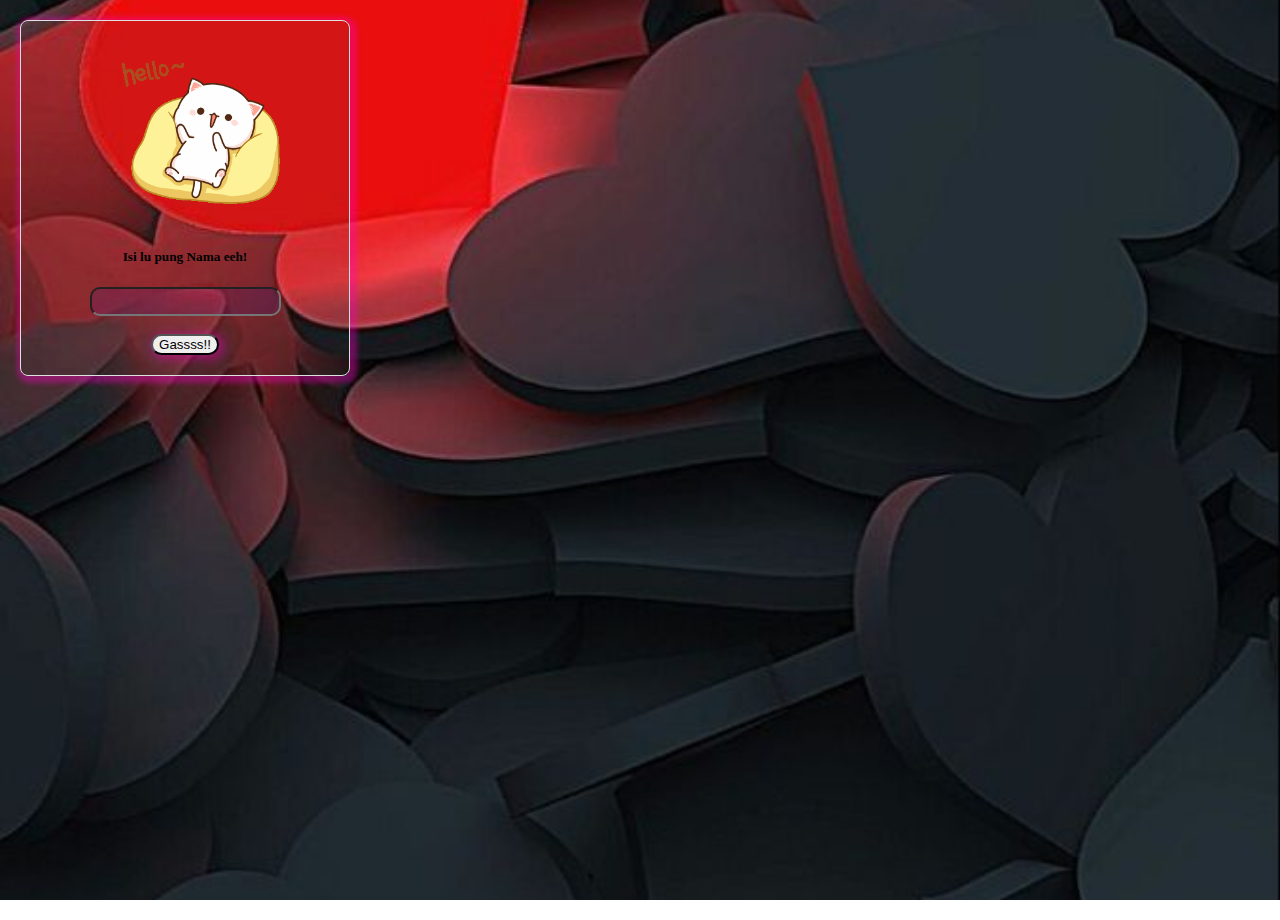
==== index.html @ e777eba9 "initial commit" ====
<!doctype html>
<html lang="en">
  <head>
    <meta charset="utf-8">
    <meta name="viewport" content="width=device-width, initial-scale=1">
    <title>loveyouuuu</title>
    <link href="https://cdn.jsdelivr.net/npm/bootstrap@5.2.3/dist/css/bootstrap.min.css" rel="stylesheet" integrity="sha384-rbsA2VBKQhggwzxH7pPCaAqO46MgnOM80zW1RWuH61DGLwZJEdK2Kadq2F9CUG65" crossorigin="anonymous">
    <link rel="stylesheet" href="style.css">
</head>
  <body class="d-flex justify-content-center align-items-center">
    <div class="card text-center" style="width: 18rem;">
        <div class="card-body">
          <img src="img/cat2.gif" alt="cutecat" class="catimg">
          <br></br>
        <form action="hi.html" method="get">
          <h5 class="card-title text-light">Isi lu pung Nama eeh!</h5>
          <input type="text" id="name" name="name" required class="input">
          <br></br>
          <button type="submit" class="btn btn-dark" href=hi.html>Gassss!!</button>
        </form>
        </div>
      </div>
    <script src="https://cdn.jsdelivr.net/npm/bootstrap@5.2.3/dist/js/bootstrap.bundle.min.js" integrity="sha384-kenU1KFdBIe4zVF0s0G1M5b4hcpxyD9F7jL+jjXkk+Q2h455rYXK/7HAuoJl+0I4" crossorigin="anonymous"></script>
  </body>
</html>
---- style.css ----
body{
    margin: 0;
    padding: 0;
    background-image: url(img/bg2.jpeg);
    background-size: cover;
    background-position: center;
    background-attachment: fixed;
    height: 100vh;
    overflow: hidden;
}


.card {
    background-color: #3e3e3e23;
    border-radius: 8px;
    border: 1px solid #e0e0e0;
    box-shadow: 2px 2px 5px 5px rgba(255, 0, 204, 0.363);
    padding: 20px;
    width: 300px;
    margin: 20px; 
    text-align: center;
    justify-content: center;
}
.catimg{
    width: 190px;
}
.input[type="text"] {
    background-color: rgba(0, 0, 255, 0.085);
    border-radius: 10px;
    padding: 5px;
    color: white;
}
.nama{
    font-size: 15px;
}
.pesan{
    font-size: 10px
}
.pesan2{
    font-size: 10px
}
.btn{
    border-radius: 30px;
    box-shadow: 3px 2px 10px 3px rgba(255, 0, 204, 0.363);
}
.card-container {
    display: none;
  }
.active-card {
    display: block;
  }
.toggle-card-button {
    display: block;
  }
.whatsapp-button {
    display: none;
  }
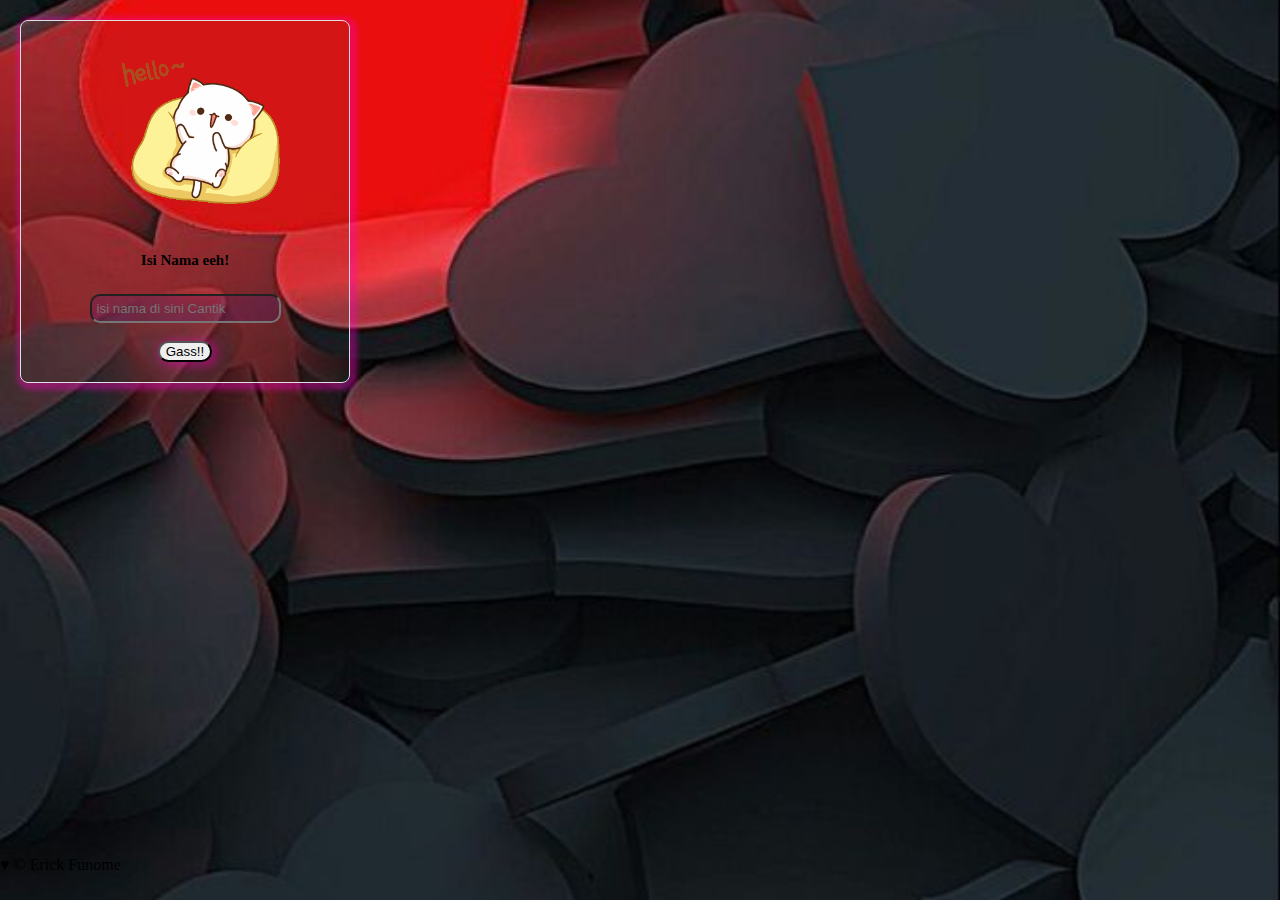
==== commit d7ef4833: "sedikit perubahan" ====
--- a/index.html
+++ b/index.html
@@ -13,13 +13,18 @@
           <img src="img/cat2.gif" alt="cutecat" class="catimg">
           <br></br>
         <form action="hi.html" method="get">
-          <h5 class="card-title text-light">Isi lu pung Nama eeh!</h5>
-          <input type="text" id="name" name="name" required class="input">
+          <h5 class="card-title text-light">Isi Nama eeh!</h5>
+          <input type="text" id="name" name="name" required class="input" placeholder="isi nama di sini Cantik">
           <br></br>
-          <button type="submit" class="btn btn-dark" href=hi.html>Gassss!!</button>
+          <button type="submit" class="btn btn-dark" href=hi.html>Gass!!</button>
         </form>
         </div>
       </div>
     <script src="https://cdn.jsdelivr.net/npm/bootstrap@5.2.3/dist/js/bootstrap.bundle.min.js" integrity="sha384-kenU1KFdBIe4zVF0s0G1M5b4hcpxyD9F7jL+jjXkk+Q2h455rYXK/7HAuoJl+0I4" crossorigin="anonymous"></script>
+    <footer class="text-start text-light">
+      <div class="container">
+        <p>&hearts; &copy; Erick Funome</p>
+      </div>
+    </footer>
   </body>
 </html>--- a/style.css
+++ b/style.css
@@ -39,6 +39,9 @@
 .pesan2{
     font-size: 10px
 }
+.card-title{
+    font-size: 15px;
+}
 .btn{
     border-radius: 30px;
     box-shadow: 3px 2px 10px 3px rgba(255, 0, 204, 0.363);
@@ -54,4 +57,10 @@
   }
 .whatsapp-button {
     display: none;
+  }
+  footer {
+    padding: 10px 0;
+    position: absolute;
+    bottom: 0;
+    width: 100%;
   }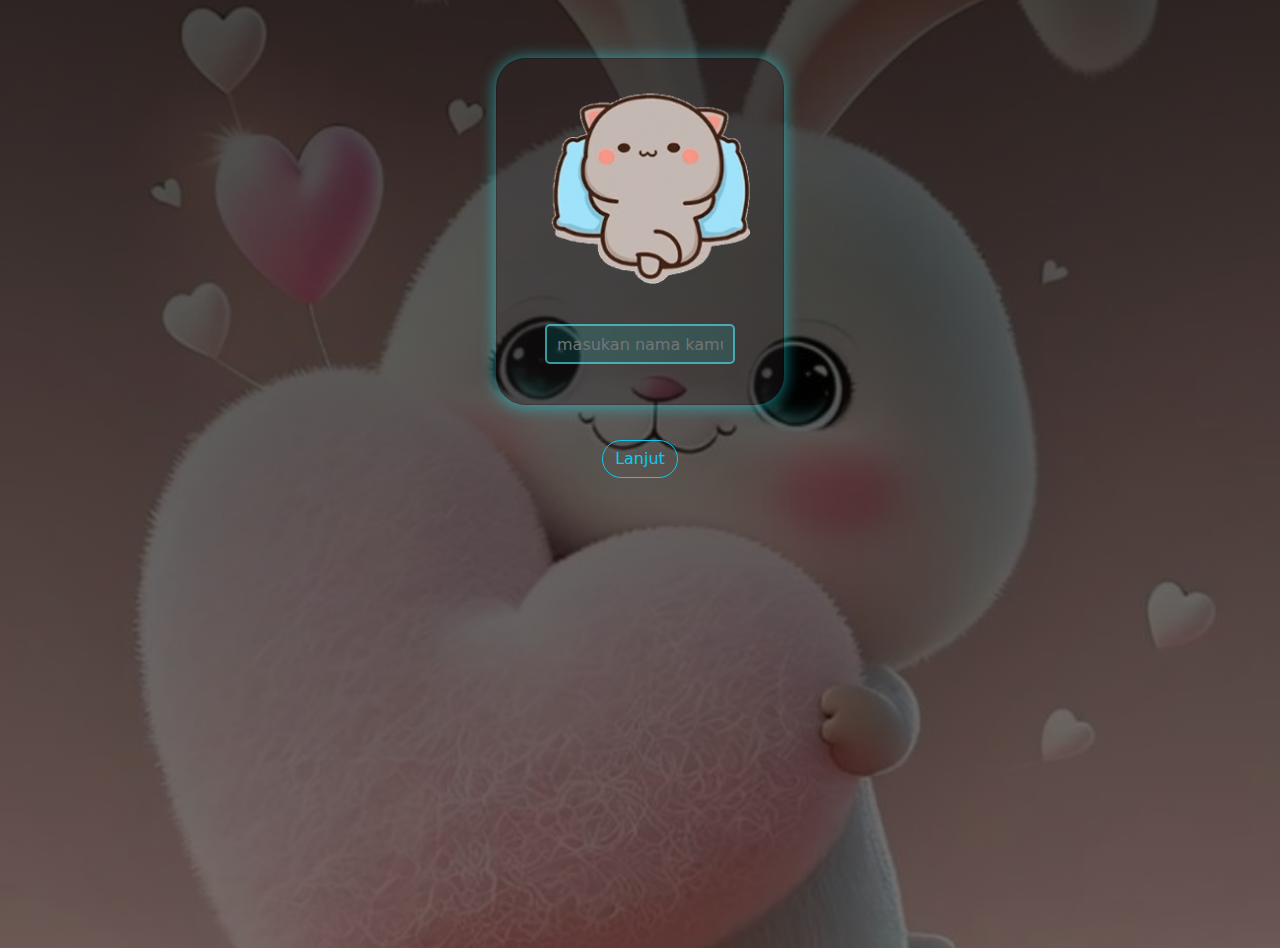
==== commit f0c0147a: "rubah banyak" ====
--- a/index.html
+++ b/index.html
@@ -1,30 +1,37 @@
-<!doctype html>
+<!DOCTYPE html>
 <html lang="en">
-  <head>
-    <meta charset="utf-8">
-    <meta name="viewport" content="width=device-width, initial-scale=1">
-    <title>loveyouuuu</title>
-    <link href="https://cdn.jsdelivr.net/npm/bootstrap@5.2.3/dist/css/bootstrap.min.css" rel="stylesheet" integrity="sha384-rbsA2VBKQhggwzxH7pPCaAqO46MgnOM80zW1RWuH61DGLwZJEdK2Kadq2F9CUG65" crossorigin="anonymous">
+<head>
+    <meta charset="UTF-8">
+    <meta name="viewport" content="width=device-width, initial-scale=1.0">
+    <title>loveyouu</title>
+    <link href="https://cdn.jsdelivr.net/npm/bootstrap@5.3.0-alpha1/dist/css/bootstrap.min.css" rel="stylesheet">
     <link rel="stylesheet" href="style.css">
 </head>
-  <body class="d-flex justify-content-center align-items-center">
-    <div class="card text-center" style="width: 18rem;">
-        <div class="card-body">
-          <img src="img/cat2.gif" alt="cutecat" class="catimg">
-          <br></br>
-        <form action="hi.html" method="get">
-          <h5 class="card-title text-light">Isi Nama eeh!</h5>
-          <input type="text" id="name" name="name" required class="input" placeholder="isi nama di sini Cantik">
-          <br></br>
-          <button type="submit" class="btn btn-dark" href=hi.html>Gass!!</button>
-        </form>
+<body>
+    <div class="container mt-5 d-flex justify-content-center">
+        <div class="card" style="width: 18rem;">
+            <div class="isian-card text-center">
+                <img src="img/cat9.gif" alt="cat1" style="width: 220px;">
+                <div class="card-body">
+                    <h5 class="card-title"></h5>
+                </div>
+                <div class="text-input">
+                    <input type="text" id="name" name="name" class="input" placeholder="masukan nama kamu">
+                </div>
+            </div>
         </div>
-      </div>
-    <script src="https://cdn.jsdelivr.net/npm/bootstrap@5.2.3/dist/js/bootstrap.bundle.min.js" integrity="sha384-kenU1KFdBIe4zVF0s0G1M5b4hcpxyD9F7jL+jjXkk+Q2h455rYXK/7HAuoJl+0I4" crossorigin="anonymous"></script>
-    <footer class="text-start text-light">
-      <div class="container">
-        <p>&hearts; &copy; Erick Funome</p>
-      </div>
-    </footer>
-  </body>
-</html>+    </div>
+    <div class="button text-center">
+        <button type="button" class="btn btn-outline-info" onclick="lanjut()">Lanjut</button>
+    </div>
+
+    <script src="https://ajax.googleapis.com/ajax/libs/jquery/3.5.1/jquery.min.js"></script>
+    <script src="https://cdn.jsdelivr.net/npm/bootstrap@5.3.0-alpha1/dist/js/bootstrap.bundle.min.js"></script>
+    <script>
+        function lanjut() {
+            var nama = document.getElementById("name").value;
+            window.location.href = "hi.html?nama=" + nama;
+        }
+    </script>
+</body>
+</html>
--- a/style.css
+++ b/style.css
@@ -1,66 +1,73 @@
 body{
-    margin: 0;
-    padding: 0;
-    background-image: url(img/bg2.jpeg);
-    background-size: cover;
-    background-position: center;
-    background-attachment: fixed;
-    height: 100vh;
-    overflow: hidden;
+  background-image: linear-gradient(rgba(0, 0, 0, 0.723), rgba(0, 0, 0, 0.526)), url('img/bg.jpeg');
+  background-size: cover;
+  background-position: center;
+  height: 100vh;
+  overflow: hidden;
 }
 
+.card{
+  background-color: rgba(40, 33, 38, 0.303);
+  box-shadow: 0 1px 15px 1px rgba(33, 228, 238, 0.54);
+  border-radius: 30px;
+}
+.text-input{
+  padding-bottom: 40px;
+}
 
-.card {
-    background-color: #3e3e3e23;
-    border-radius: 8px;
-    border: 1px solid #e0e0e0;
-    box-shadow: 2px 2px 5px 5px rgba(255, 0, 204, 0.363);
-    padding: 20px;
-    width: 300px;
-    margin: 20px; 
-    text-align: center;
-    justify-content: center;
+.img1{
+  padding: 10px 10px 10px;
 }
-.catimg{
-    width: 190px;
+
+.input{
+  background-color: rgba(0, 255, 255, 0.118);
+  max-width: 190px;
+  height: 40px;
+  padding: 10px;
+  text-align: center;
+  border: 2px solid rgba(85, 228, 244, 0.608);
+  border-radius: 5px;
 }
-.input[type="text"] {
-    background-color: rgba(0, 0, 255, 0.085);
-    border-radius: 10px;
-    padding: 5px;
-    color: white;
+.input:focus{
+  color: rgba(0, 13, 255, 0.204);
+  background-color: rgba(30, 30, 31, 0.203);
+  outline-color: rgb(0, 255, 255);
+  box-shadow: 3px 3px 5px rgb(0, 255, 255);
+  transition: .1s;
+  transition-property: box-shadow;
 }
-.nama{
-    font-size: 15px;
+.input[type="text"]{
+  color: white;
 }
-.pesan{
-    font-size: 10px
+.btn-img{
+  padding-top: 20px
 }
-.pesan2{
-    font-size: 10px
+.btn-img .btn{
+  border-radius: 100px;
+  box-shadow: 1px 1px 5px 1px rgb(0, 255, 255);
 }
-.card-title{
-    font-size: 15px;
+
+.container{
+  padding-top: 10px;
+}
+.button{
+  padding-top: 35px;
 }
 .btn{
-    border-radius: 30px;
-    box-shadow: 3px 2px 10px 3px rgba(255, 0, 204, 0.363);
+  border-radius: 20px;
+}
+.content {
+  display: none;
 }
 .card-container {
-    display: none;
-  }
+  display: none;
+}
 .active-card {
-    display: block;
-  }
+  display: block;
+}
 .toggle-card-button {
-    display: block;
-  }
+  display: block;
+}
 .whatsapp-button {
-    display: none;
-  }
-  footer {
-    padding: 10px 0;
-    position: absolute;
-    bottom: 0;
-    width: 100%;
-  }+  display: none;
+}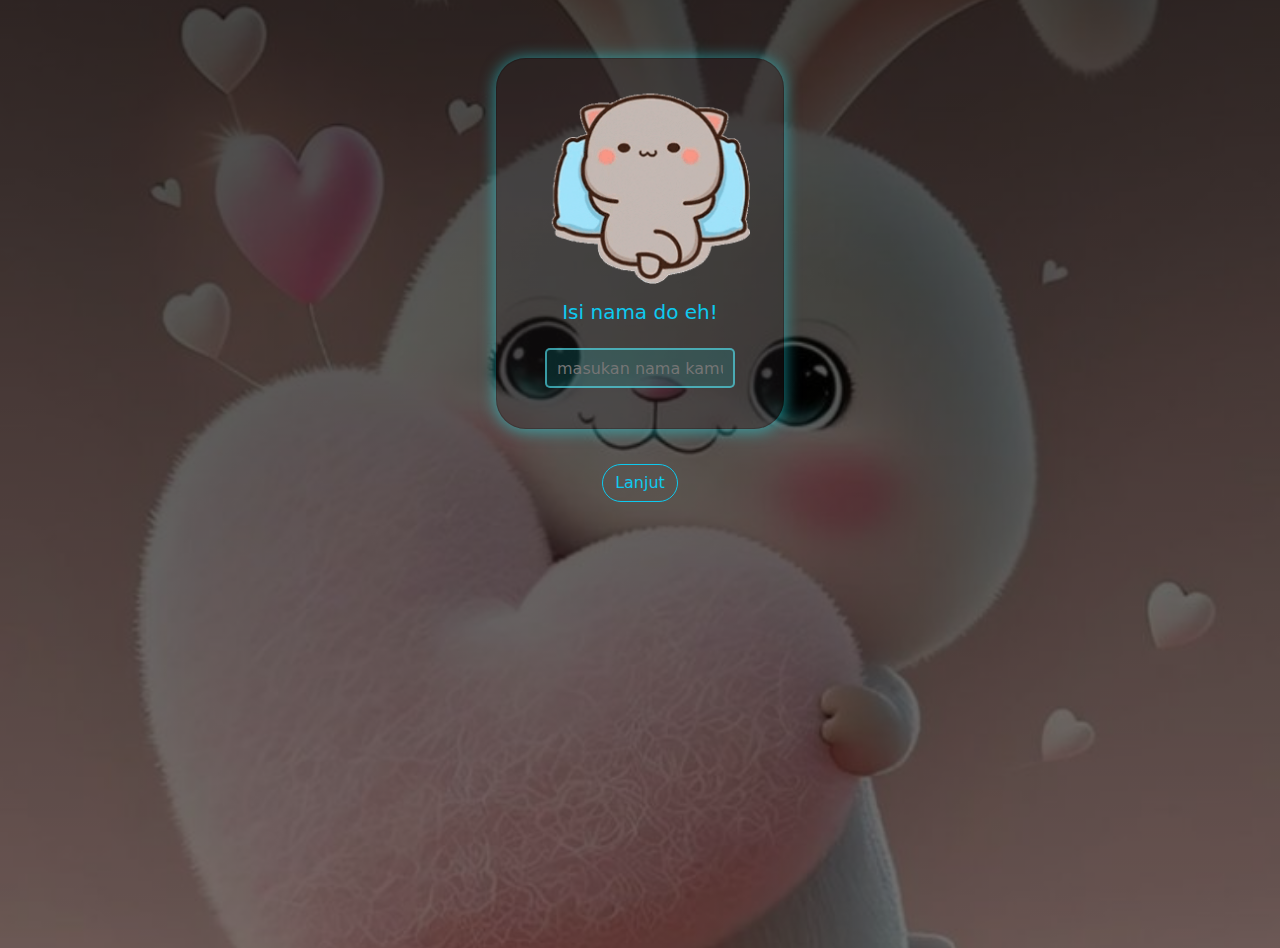
==== commit 929b201d: "testing2" ====
--- a/index.html
+++ b/index.html
@@ -13,7 +13,7 @@
             <div class="isian-card text-center">
                 <img src="img/cat9.gif" alt="cat1" style="width: 220px;">
                 <div class="card-body">
-                    <h5 class="card-title"></h5>
+                    <h5 class="card-title text-info">Isi nama do eh!</h5>
                 </div>
                 <div class="text-input">
                     <input type="text" id="name" name="name" class="input" placeholder="masukan nama kamu">
